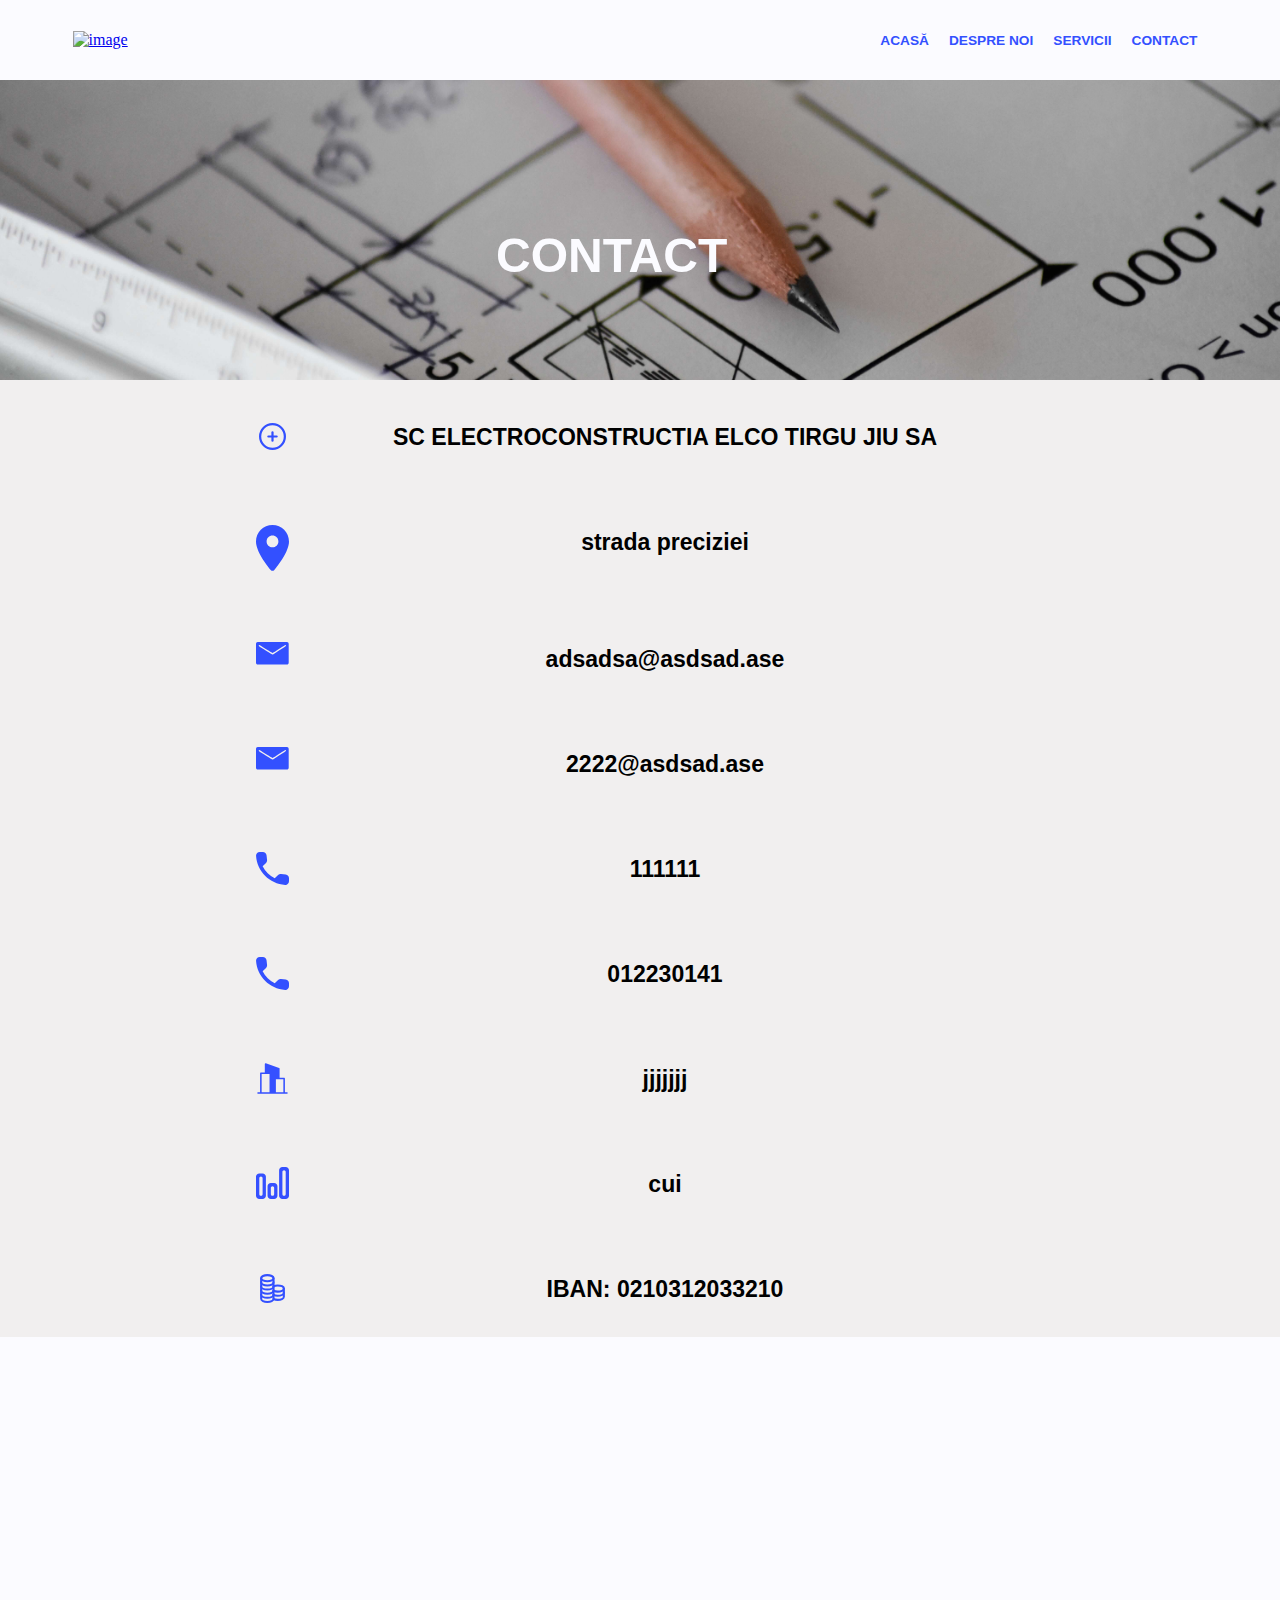
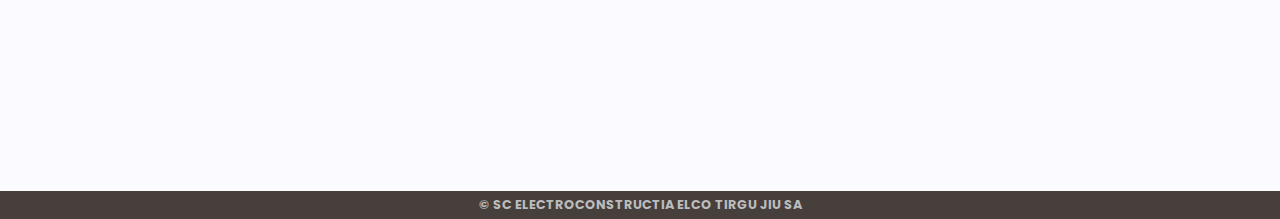
==== contact.html @ d814e2ee "servicii" ====
<!DOCTYPE html>
<html lang="en">
    <head>
        <title>Elco Tg-Jiu</title>
        <link rel="icon" href="files/engineers.png" />

        <link rel="stylesheet" href="css/style.css" />
        <link rel="stylesheet" href="css/header.css" />
        <link rel="stylesheet" href="css/main.css" />
        <link rel="stylesheet" href="css/footer.css" />
        <link rel="stylesheet" href="css/slider.css" />
        <link rel="stylesheet" href="css/button.css" />
        <link rel="stylesheet" href="css/about-main.css" />
        <link rel="stylesheet" href="css/contact-main.css" />

        <meta charset="UTF-8" />
        <meta name="viewport" content="width=device-width, initial-scale=1.0" />
        <link rel="preconnect" href="https://fonts.googleapis.com" />
        <link rel="preconnect" href="https://fonts.gstatic.com" crossorigin />
        <link
            href="https://fonts.googleapis.com/css2?family=Poppins&display=swap"
            rel="stylesheet"
        />
    </head>

    <body>
        <header>
            <div class="header-container">
                <a class="logo-holder" href="index.html">
                    <img src="files/logo-blue-ale.png" alt="image" />
                </a>

                <nav>
                    <ul>
                        <li>
                            <a href="index.html" class="cool-link">ACASĂ</a>
                        </li>
                        <li>
                            <a href="despre-noi.html" class="cool-link"
                                >DESPRE NOI</a
                            >
                        </li>
                        <li>
                            <a href="servicii.html" class="cool-link"
                                >SERVICII</a
                            >
                        </li>
                        <li><a href="#" class="cool-link">CONTACT</a></li>
                    </ul>
                </nav>
            </div>
            <nav></nav>
        </header>

        <main>
            <div class="slideshow-container" id="about-container">
                <div class="mySlides">
                    <div class="text" id="contact-text">
                        <p>CONTACT</p>
                    </div>
                    <img src="files/contact.jpg" alt="image" />
                </div>
            </div>

            <div class="info-holder">
                <div>
                    <img src="files/plus.svg" alt="svg" />
                    <h2>SC ELECTROCONSTRUCTIA ELCO TIRGU JIU SA</h2>
                </div>

                <div>
                    <img src="files/location.svg" alt="svg" />
                    <h2>strada preciziei</h2>
                </div>

                <div>
                    <img src="files/email.svg" alt="svg" />
                    <h2>adsadsa@asdsad.ase</h2>
                </div>

                <div>
                    <img src="files/email.svg" alt="svg" />
                    <h2>2222@asdsad.ase</h2>
                </div>

                <div>
                    <img src="files/phone.svg" alt="svg" />
                    <h2>111111</h2>
                </div>

                <div>
                    <img src="files/phone.svg" alt="svg" />
                    <h2>012230141</h2>
                </div>

                <div>
                    <img src="files/card.svg" alt="svg" />
                    <h2>jjjjjjj</h2>
                </div>

                <div>
                    <img src="files/stats.svg" alt="svg" />
                    <h2>cui</h2>
                </div>

                <div>
                    <img src="files/money.svg" alt="svg" />
                    <h2>IBAN: 0210312033210</h2>
                </div>
            </div>

            <iframe
                src="https://www.google.com/maps/embed?pb=!1m18!1m12!1m3!1d1537.7078019479795!2d23.27278899051746!3d45.02150512789219!2m3!1f0!2f0!3f0!3m2!1i1024!2i768!4f13.1!3m3!1m2!1s0x474d8a755a49585d%3A0xfb2e484bbc6eb516!2sElectroconstructia%20Elco%20Targu%20Jiu%20SA!5e0!3m2!1sen!2sro!4v1680884508476!5m2!1sen!2sro"
                loading="lazy"
                referrerpolicy="no-referrer-when-downgrade"
                id="maps"
            ></iframe>
        </main>

        <footer>
            <h2>© SC ELECTROCONSTRUCTIA ELCO TIRGU JIU SA</h2>
        </footer>
    </body>
</html>
---- css/style.css ----
:root {
    --logo-blue: #3350ff;
    --my-white: #fbfbff;
}

* {
    box-sizing: border-box;
    margin: 0;
    padding: 0;
    /* font: inherit; */
}

html,
body {
    /* overflow: hidden; */
    min-width: 100%;
    height: 100%;
    background-color: var(--my-white);
}

html:focus-within {
    scroll-behavior: smooth;
}

ul {
    list-style: none;
}

body {
    text-rendering: optimizeSpeed;
}

#my-white {
    background-color: var(--my-white);
}

#my-gray {
    background-color: #f1efef;
}
---- css/header.css ----
header {
    /* background-color: #32312e; */
    background-color: var(--my-white);
    height: 80px;
    overflow: hidden;
}

.header-container {
    max-width: 91vw;
    margin: 0 auto;
    padding: 0 15px;
    display: flex;
    justify-content: space-between;
    align-items: center;
    height: 100%;
    overflow: hidden;
}

header ul {
    display: flex;
}

header > .header-container > nav > ul > li > a {
    text-decoration: none !important;
    padding-bottom: 1px;
    margin: 0 10px;
    font-family: "Open Sans", sans-serif;
    font-size: calc(6px + 0.6vw);
    color: var(--logo-blue);
    /* color: rgb(252, 233, 18); */
    font-weight: 600;
    text-transform: uppercase;
}

@media only screen and (max-width: 800px) {
    header > .header-container > nav > ul > li > a {
        margin: 0 6px;
        font-size: 11px;
    }
}

.cool-link {
    display: inline-block;
}

.cool-link::after {
    content: "";
    display: block;
    width: 0;
    height: 1px;
    /* background: #fffcf2; */
    background: var(--logo-blue);
    transition: width 0.4s;
}

.cool-link:hover::after {
    width: 100%;
}

.logo-holder {
    display: flex;
    justify-content: center;
    align-items: center;
}

.logo-holder img {
    max-width: 150px;
    margin: 0;
    padding: 0;
    /* object-fit: contain; */
}
---- css/main.css ----
main {
    overflow: hidden;
    /* display: gird; */
}

.cards-holder {
    padding-top: 20px;
    display: flex;
    justify-content: space-around;
    align-items: center;
    flex-wrap: wrap;
}

.card {
    display: grid;
    grid-template-columns: 80px 230px;
    padding: 20px;
    padding-top: 35px;
    height: 500px;
}

.card-image {
    width: 70px;
}

.card-text-holder {
    padding-left: 5px;
    font-family: sans-serif;
    font-family: "Poppins", sans-serif;

    text-align: center;
}

.card-text-holder > h2 {
    font-size: calc(19px + 1vw);
    font-weight: 600;
    /* color: rgb(84 128 232); */
    color: var(--logo-blue);
}

.card-text-holder > p {
    padding-top: 5px;
}
.main-about-holder {
    display: grid;
    min-height: 100px;
    grid-template-columns: 1fr 1fr;
    background: #f1efef;
}

@media only screen and (max-width: 800px) {
    .main-about-holder {
        display: flex;
        justify-content: center;
        flex-direction: column;
        grid-template-columns: none;
        align-items: center;
    }
}

.main-aux-holder {
    justify-self: center;
    align-self: center;
    display: flex;
    flex-direction: column;
    justify-items: center;
    align-items: center;
}

@media only screen and (max-width: 800px) {
    #change-order {
        order: 9;
    }
}

.main-about-holder img {
    max-width: calc(220px + 30vw);
    padding: 40px;
    justify-self: center;
}

.main-about-holder article {
    display: flex;
    flex-direction: column;
    justify-content: center;
    align-items: center;
    max-width: 400px;
    padding-top: 30px;
}

.main-about-holder h1 {
    text-align: center;
    font-size: calc(10px + 1vw);
    font-family: sans-serif;
    font-weight: bold;
    padding-top: 8px;
    padding-bottom: 13px;
    color: var(--logo-blue);
}

.main-about-holder h2 {
    text-align: center;
    font-size: calc(7px + 1vw);
    font-family: "Poppins", sans-serif;
}

.contact-us {
    display: flex;
    flex-direction: row;
    flex-flow: row;
    justify-content: center;
    align-items: center;
    justify-items: center;
    padding-top: 15px;
    padding-bottom: 15px;
}

.contact-us h2 {
    padding-left: 15px;
    padding-right: 10px;
    font-family: "Poppins", sans-serif;
}

.contact-us a {
    padding-left: 10px;
    padding-right: 15px;
}
---- css/footer.css ----
footer {
    background-color: #463f3b;
    display: flex;
    flex-direction: row;
    flex-flow: row;
    align-items: center;
    justify-items: center;
    justify-content: space-around;
    /* min-height: 100px; */
}

footer h2 {
    text-align: center;
    font-size: calc(2.5px + 0.8vw);
    padding-top: 5px;
    padding-bottom: 5px;
    color: rgb(188, 188, 188);
    font-family: "Poppins", sans-serif;
}
---- css/slider.css ----
.mySlides {
    display: none;
    position: relative;
}

.slideshow-container {
    display: block;
    position: relative;
    margin: 0;
    padding: 0;
    min-width: 300px !important;
    width: 100%;
    background-color: #bdd9ff;
    /* #8dbdff */
    overflow: hidden;
}

.slideshow-container img {
    width: 100%;
    vertical-align: middle;
    overflow: hidden;
    height: 89vh;
    /* max-height: 600px; */
    object-fit: cover;
    min-height: 300px;
    /* max-width: 100vw; */
}

.text {
    display: inline;
    color: var(--my-white);
    font-size: max(calc(25px + 1.8vw), 35px);
    font-family: sans-serif;
    /* font-family: "Poppins", sans-serif; */
    font-weight: 600;
    padding: 0;
    margin: 0;
    position: absolute;
    left: 5vw;
    bottom: 80px;
    max-width: 500px;
}

.text > p {
    margin-bottom: 7px;
    max-width: 500px;
}

.fade {
    animation-name: fade;
    animation-duration: 6.5s;
    animation-timing-function: ease;
}

@keyframes fade {
    0% {
        opacity: 0.09;
    }
    30% {
        opacity: 1;
    }
    70% {
        opacity: 1;
    }
    100% {
        opacity: 0.09;
    }
}
---- css/button.css ----
.my_button {
    align-items: center;
    background-color: #f1efef;
    background-color: rgb(84 128 232 / 29%);
    background-color: #93c4fd59;
    border-radius: 12px;
    box-shadow: transparent 0 0 0 3px, rgba(18, 18, 18, 0.1) 0 6px 20px;
    box-sizing: border-box;
    color: var(--logo-blue);
    cursor: pointer;
    display: inline-flex;
    flex: 1 1 auto;
    font-family: Inter, sans-serif;
    font-size: calc(7px + 0.6vw);
    font-weight: 550;
    justify-content: center;
    line-height: 1;
    margin: 15px;
    outline: none;
    padding: 1rem 1.2rem;
    text-align: center;
    text-decoration: none;
    transition: box-shadow 0.2s, -webkit-box-shadow 0.2s;
    white-space: nowrap;
    border: 0;
    user-select: none;
    -webkit-user-select: none;
    touch-action: manipulation;
}

.my_button:hover {
    box-shadow: #121212 0 0 0 2px, transparent 0 0 0 0;
}

#bt-cnt {
    max-width: 300px;
}
---- css/about-main.css ----
#about-container {
    display: flex;
    flex-direction: column;
    align-items: center !important;
    justify-content: center !important;
}

#about-container .mySlides {
    display: block;
}

#about-container img {
    max-height: 200px !important;
    width: 100vw;
}

#about-container .text {
    left: calc(40% - 4rem);
    bottom: 30%;
}

@media only screen and (max-width: 800px) {
    #change-order {
        order: 9;
    }
}
---- css/contact-main.css ----
#contact-text {
    left: calc(40% - 1rem) !important;
}

.info-holder {
    background-color: #f1efef;
    display: flex;
    flex-direction: column;
    align-items: center;
}

.info-holder img {
    margin-right: 20px;
    width: 33px;
}

.info-holder h2 {
    display: inline;
    font-family: sans-serif;
    text-align: center;
    line-height: 35px;
    font-size: max(calc(1.8vw), 15px);
}

.info-holder > div {
    width: 60vw;
    padding-top: 40px;
    padding-bottom: 30px;
    display: grid;
    grid-template-columns: 50px 1fr;
}

#maps {
    border: 0;
    padding: 70px;
    width: 100%;
    height: 450px;
    /* background-color: #f1efef; */
}
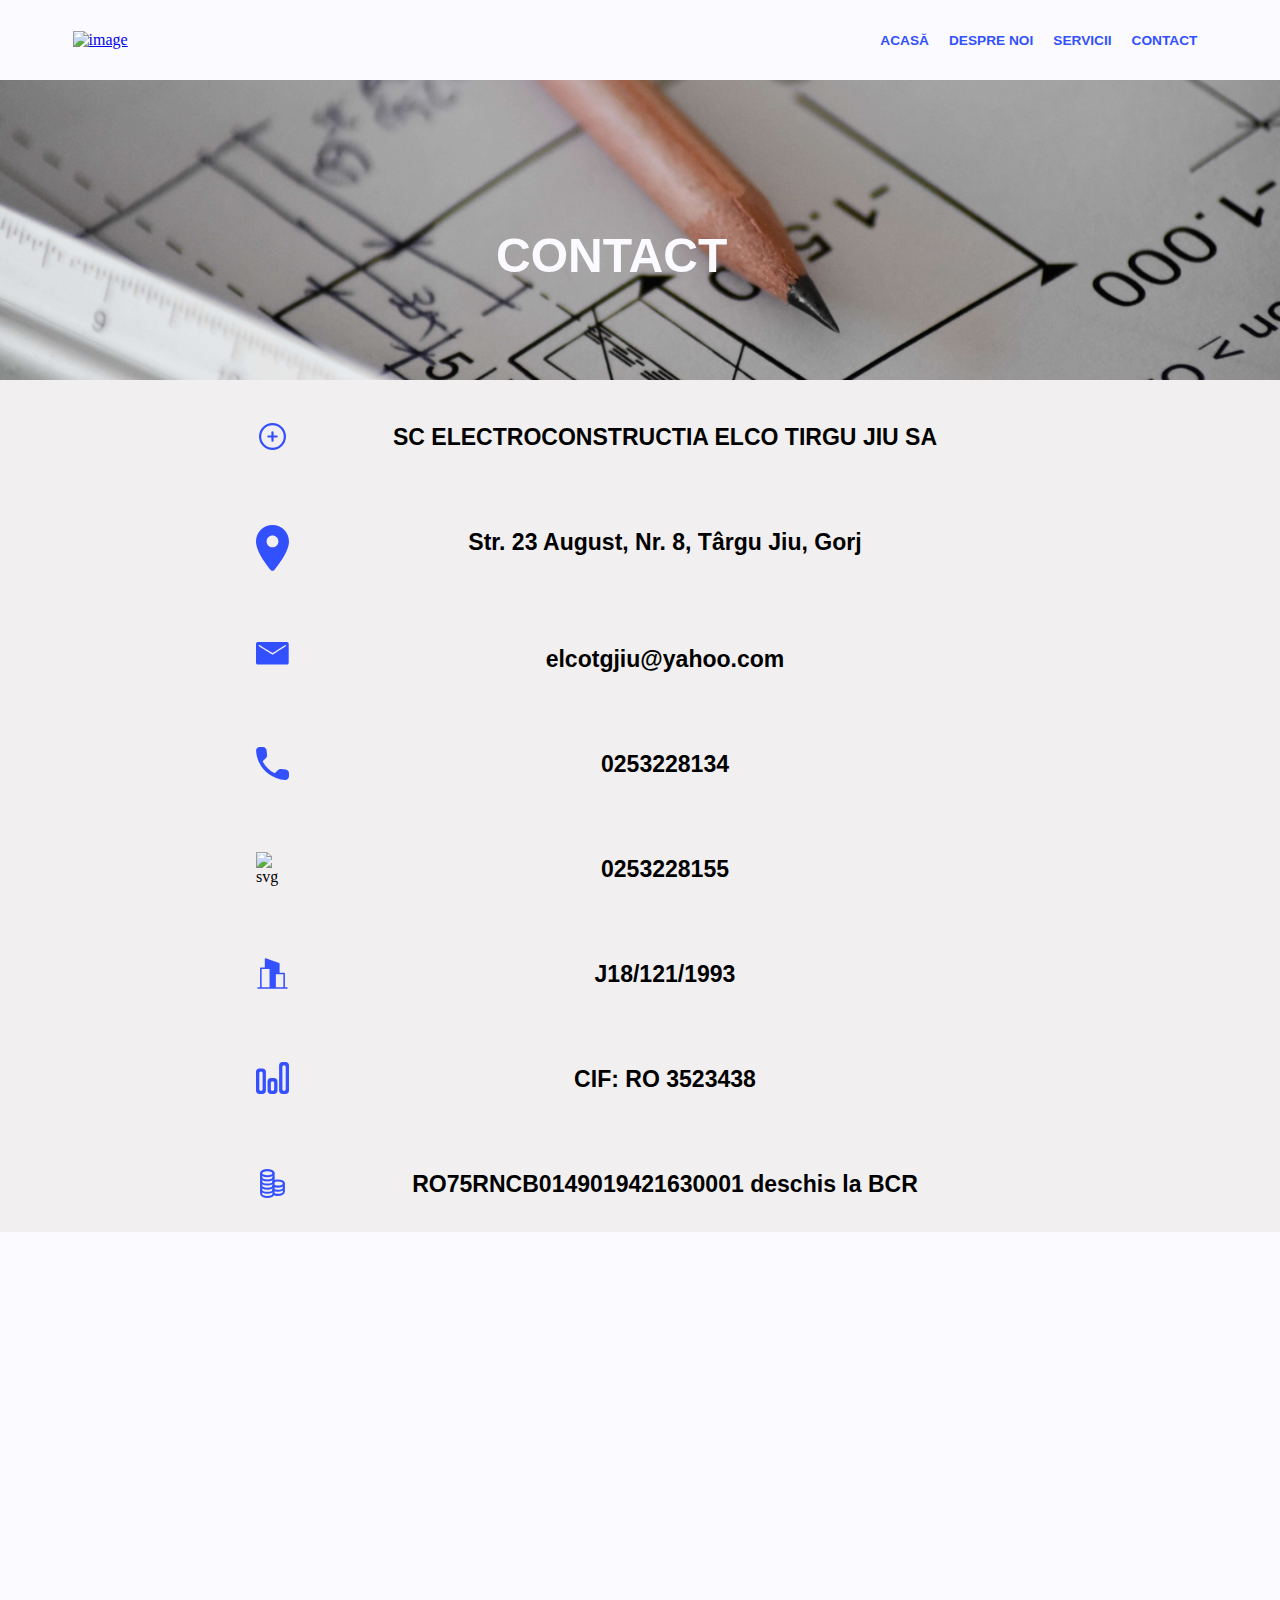
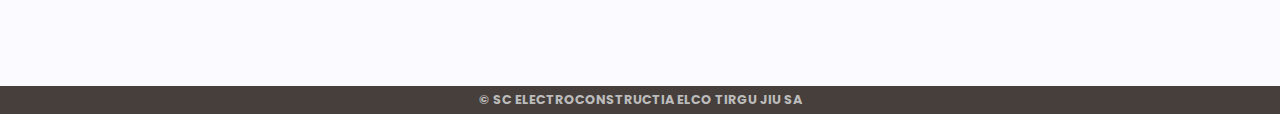
==== commit f12cb6c2: "cc" ====
--- a/contact.html
+++ b/contact.html
@@ -24,6 +24,8 @@
     </head>
 
     <body>
+        <div id="preloader"></div>
+
         <header>
             <div class="header-container">
                 <a class="logo-holder" href="index.html">
@@ -70,42 +72,37 @@
 
                 <div>
                     <img src="files/location.svg" alt="svg" />
-                    <h2>strada preciziei</h2>
+                    <h2>Str. 23 August, Nr. 8, Târgu Jiu, Gorj</h2>
                 </div>
 
                 <div>
                     <img src="files/email.svg" alt="svg" />
-                    <h2>adsadsa@asdsad.ase</h2>
-                </div>
-
-                <div>
-                    <img src="files/email.svg" alt="svg" />
-                    <h2>2222@asdsad.ase</h2>
+                    <h2>elcotgjiu@yahoo.com</h2>
                 </div>
 
                 <div>
                     <img src="files/phone.svg" alt="svg" />
-                    <h2>111111</h2>
+                    <h2>0253228134</h2>
                 </div>
 
                 <div>
-                    <img src="files/phone.svg" alt="svg" />
-                    <h2>012230141</h2>
+                    <img src="files/fax.svg" alt="svg" />
+                    <h2>0253228155</h2>
                 </div>
 
                 <div>
                     <img src="files/card.svg" alt="svg" />
-                    <h2>jjjjjjj</h2>
+                    <h2>J18/121/1993</h2>
                 </div>
 
                 <div>
                     <img src="files/stats.svg" alt="svg" />
-                    <h2>cui</h2>
+                    <h2>CIF: RO 3523438</h2>
                 </div>
 
                 <div>
                     <img src="files/money.svg" alt="svg" />
-                    <h2>IBAN: 0210312033210</h2>
+                    <h2>RO75RNCB0149019421630001 deschis la BCR</h2>
                 </div>
             </div>
 
@@ -120,5 +117,6 @@
         <footer>
             <h2>© SC ELECTROCONSTRUCTIA ELCO TIRGU JIU SA</h2>
         </footer>
+        <script src="js/preloader.js"></script>
     </body>
 </html>
--- a/css/style.css
+++ b/css/style.css
@@ -37,3 +37,12 @@
 #my-gray {
     background-color: #f1efef;
 }
+
+#preloader {
+    background: #f1f1f1 url(../files/loader.gif) no-repeat center center;
+    height: 100vh;
+    width: 100%;
+    position: fixed;
+    z-index: 100;
+    overflow: hidden;
+}
--- a/css/about-main.css
+++ b/css/about-main.css
@@ -24,3 +24,22 @@
         order: 9;
     }
 }
+
+.main-aux-holder h2 {
+    text-align: justify !important;
+    font-size: 17px;
+}
+
+.main-aux-holder article {
+    max-width: 550px !important;
+    margin-left: 50px;
+    margin-right: 50px;
+}
+
+.about-about {
+    padding-bottom: 30px !important;
+}
+
+.about-about img {
+    min-width: 500px !important;
+}
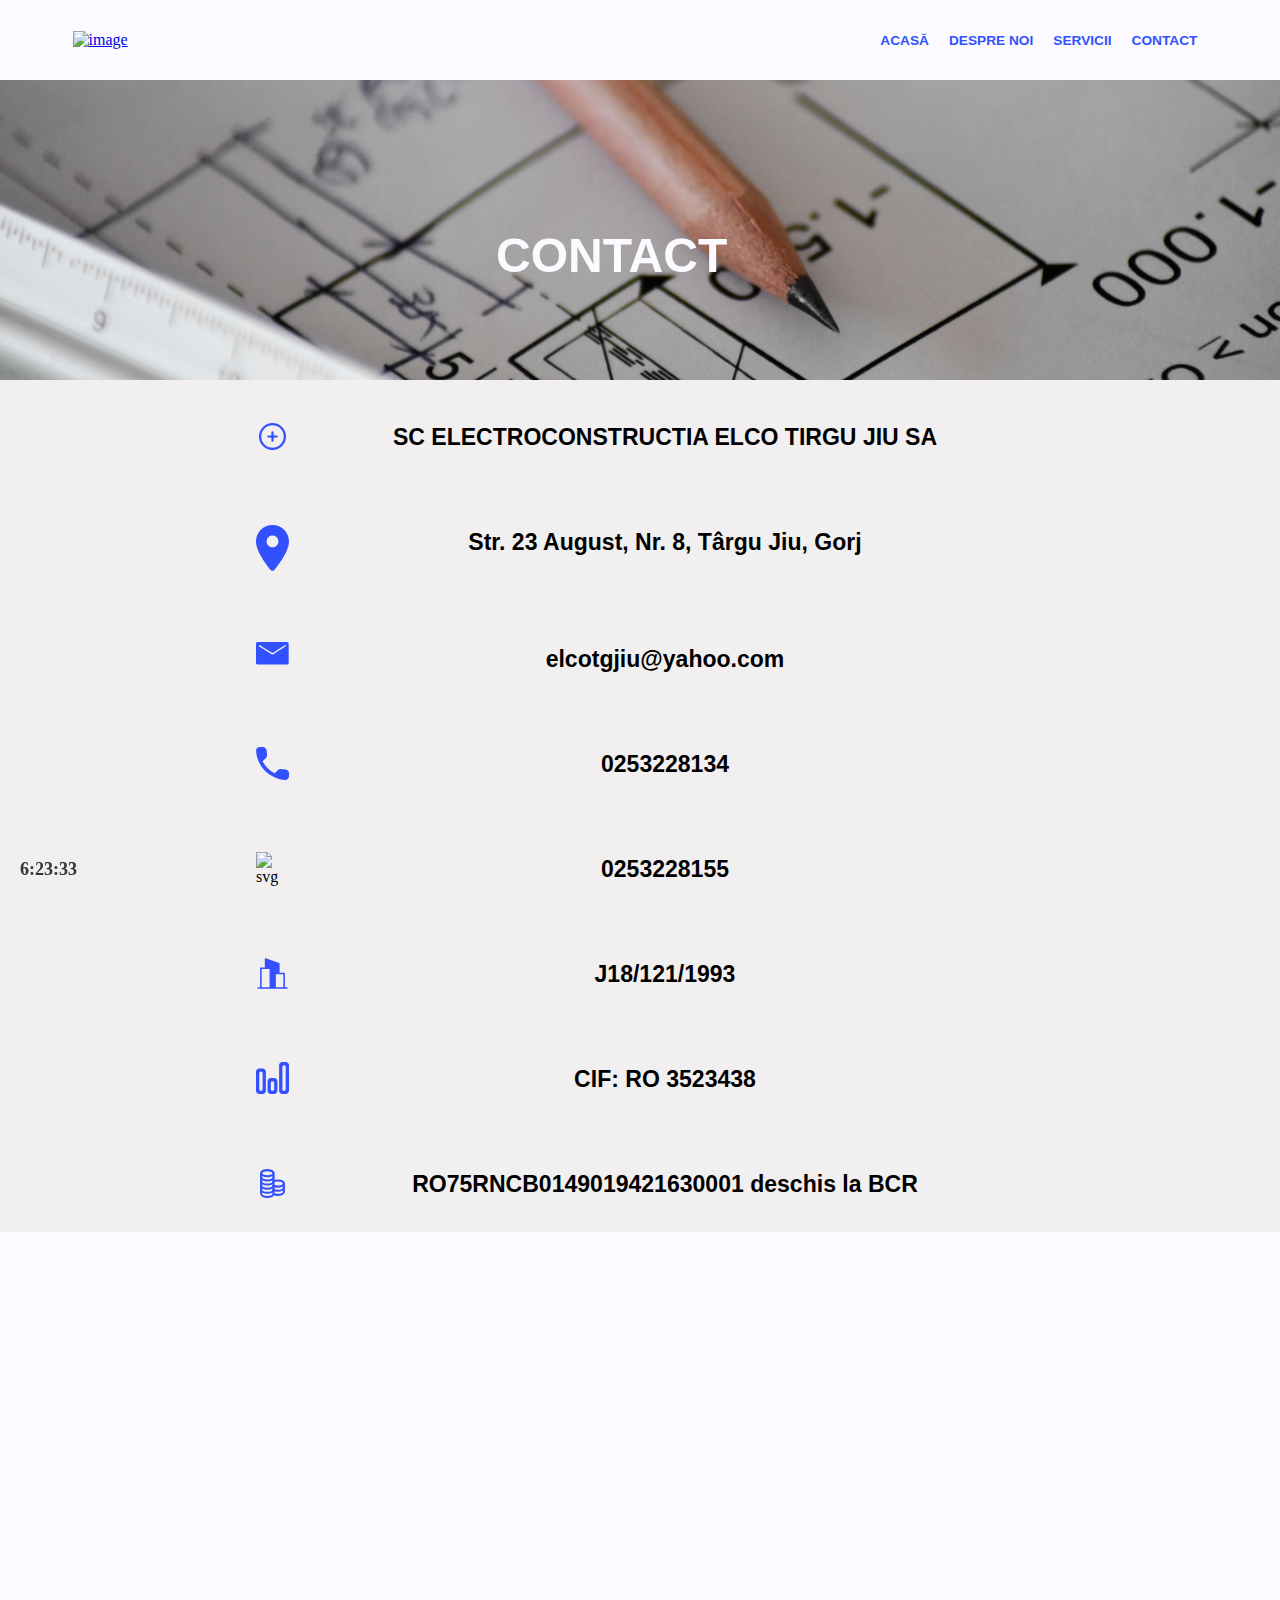
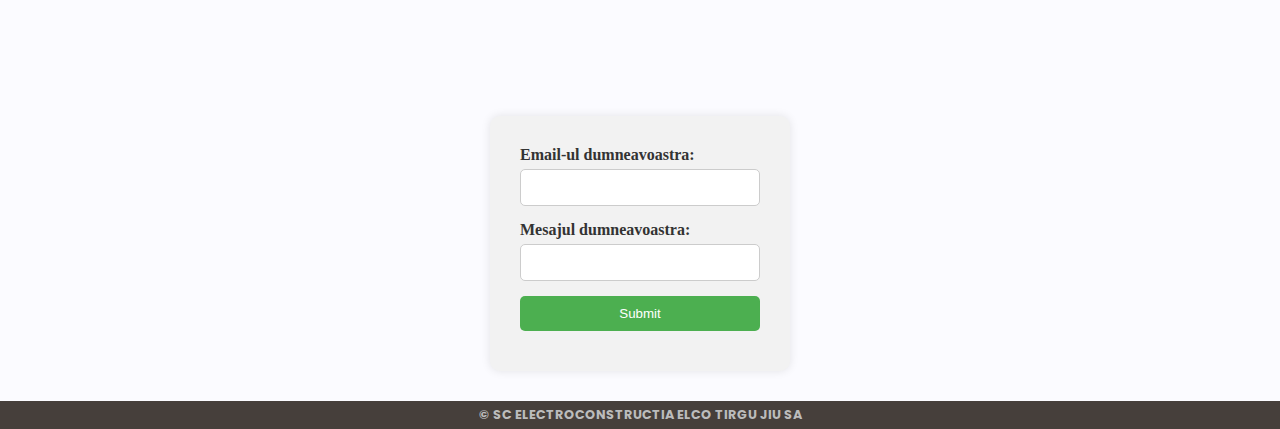
==== commit 7e285fcf: "time and email" ====
--- a/contact.html
+++ b/contact.html
@@ -1,5 +1,5 @@
 <!DOCTYPE html>
-<html lang="en">
+<html lang="ro">
     <head>
         <title>Elco Tg-Jiu</title>
         <link rel="icon" href="files/engineers.png" />
@@ -12,6 +12,7 @@
         <link rel="stylesheet" href="css/button.css" />
         <link rel="stylesheet" href="css/about-main.css" />
         <link rel="stylesheet" href="css/contact-main.css" />
+        <link rel="stylesheet" href="css/form.css" />
 
         <meta charset="UTF-8" />
         <meta name="viewport" content="width=device-width, initial-scale=1.0" />
@@ -112,11 +113,29 @@
                 referrerpolicy="no-referrer-when-downgrade"
                 id="maps"
             ></iframe>
+
+            <form
+                id="my-form"
+                action="https://formspree.io/f/mqkoopnz"
+                method="POST"
+            >
+                <label>Email-ul dumneavoastra:</label>
+                <input type="email" name="email" id="email-input" />
+                <label>Mesajul dumneavoastra:</label>
+                <input type="text" name="message" />
+                <button id="my-form-button">Submit</button>
+                <p id="my-form-status"></p>
+            </form>
         </main>
 
         <footer>
             <h2>© SC ELECTROCONSTRUCTIA ELCO TIRGU JIU SA</h2>
         </footer>
+        <button id="backToTopBtn">↑</button>
+        <span id="current-time"></span>
+
         <script src="js/preloader.js"></script>
+        <script src="js/fixed.js"></script>
+        <script src="js/email.js"></script>
     </body>
 </html>
--- a/css/style.css
+++ b/css/style.css
@@ -7,12 +7,10 @@
     box-sizing: border-box;
     margin: 0;
     padding: 0;
-    /* font: inherit; */
 }
 
 html,
 body {
-    /* overflow: hidden; */
     min-width: 100%;
     height: 100%;
     background-color: var(--my-white);
@@ -46,3 +44,28 @@
     z-index: 100;
     overflow: hidden;
 }
+
+#backToTopBtn {
+    display: none;
+    position: fixed;
+    bottom: 20px;
+    right: 20px;
+    width: 50px;
+    height: 50px;
+    background-color: var(--logo-blue);
+    color: var(--my-white);
+    border-radius: 50%;
+    text-align: center;
+    line-height: 10px;
+    cursor: pointer;
+    font-size: 24px;
+}
+
+#current-time {
+    position: fixed;
+    bottom: 20px;
+    left: 20px;
+    font-size: 18px;
+    font-weight: bold;
+    color: #333;
+}
--- a/css/header.css
+++ b/css/header.css
@@ -27,7 +27,6 @@
     font-family: "Open Sans", sans-serif;
     font-size: calc(6px + 0.6vw);
     color: var(--logo-blue);
-    /* color: rgb(252, 233, 18); */
     font-weight: 600;
     text-transform: uppercase;
 }
--- a/css/main.css
+++ b/css/main.css
@@ -48,7 +48,7 @@
     background: #f1efef;
 }
 
-@media only screen and (max-width: 800px) {
+@media only screen and (max-width: 1200px) {
     .main-about-holder {
         display: flex;
         justify-content: center;
@@ -67,16 +67,30 @@
     align-items: center;
 }
 
-@media only screen and (max-width: 800px) {
+@media only screen and (max-width: 1200px) {
     #change-order {
         order: 9;
     }
 }
+@media only screen and (max-width: 500px) {
+    .main-about-holder img {
+        min-width: 450px !important;
+    }
+}
+
+.card-text-holder p {
+    text-align: justify;
+}
 
 .main-about-holder img {
-    max-width: calc(220px + 30vw);
+    width: 80%;
+    height: 100%;
+    max-height: 380px;
     padding: 40px;
+    margin: 20px;
     justify-self: center;
+    min-width: 500px;
+    max-width: 50vw;
 }
 
 .main-about-holder article {
@@ -111,8 +125,8 @@
     justify-content: center;
     align-items: center;
     justify-items: center;
-    padding-top: 15px;
-    padding-bottom: 15px;
+    padding-top: 25px;
+    padding-bottom: 25px;
 }
 
 .contact-us h2 {
@@ -125,3 +139,10 @@
     padding-left: 10px;
     padding-right: 15px;
 }
+
+#myh2 {
+    text-align: justify;
+    font-size: 19px;
+    margin-left: 20px;
+    margin-right: 20px;
+}
--- a/css/about-main.css
+++ b/css/about-main.css
@@ -28,6 +28,7 @@
 .main-aux-holder h2 {
     text-align: justify !important;
     font-size: 17px;
+    padding: 30px 0px;
 }
 
 .main-aux-holder article {
@@ -40,6 +41,6 @@
     padding-bottom: 30px !important;
 }
 
-.about-about img {
+/* .about-about img {
     min-width: 500px !important;
-}
+} */
--- a/css/contact-main.css
+++ b/css/contact-main.css
@@ -20,6 +20,7 @@
     text-align: center;
     line-height: 35px;
     font-size: max(calc(1.8vw), 15px);
+    /* asda */
 }
 
 .info-holder > div {
--- a/css/form.css
+++ b/css/form.css
@@ -0,0 +1,58 @@
+#my-form {
+    width: 300px;
+    margin: 30px auto;
+    padding: 30px;
+    background-color: #f2f2f2;
+    border-radius: 10px;
+    box-shadow: 0px 0px 10px rgba(0, 0, 0, 0.1);
+}
+
+/* Form labels */
+#my-form label {
+    display: block;
+    margin-bottom: 5px;
+    font-weight: bold;
+    color: #333;
+}
+
+/* Form input fields */
+#my-form input[type="email"],
+#my-form input[type="text"] {
+    width: 100%;
+    padding: 10px;
+    margin-bottom: 15px;
+    border: 1px solid #ccc;
+    border-radius: 5px;
+    background-color: #fff;
+    transition: border-color 0.3s ease;
+}
+
+#my-form input[type="email"]:focus,
+#my-form input[type="text"]:focus {
+    border-color: #80bdff;
+}
+
+/* Submit button */
+#my-form-button {
+    display: block;
+    width: 100%;
+    padding: 10px;
+    background-color: #4caf50;
+    color: #fff;
+    border: none;
+    border-radius: 5px;
+    cursor: pointer;
+    transition: background-color 0.3s ease;
+}
+
+#my-form-button:hover {
+    background-color: #45a049;
+}
+
+/* Form status message */
+#my-form-status {
+    margin-top: 10px;
+    text-align: center;
+    font-weight: bold;
+    color: #333;
+}
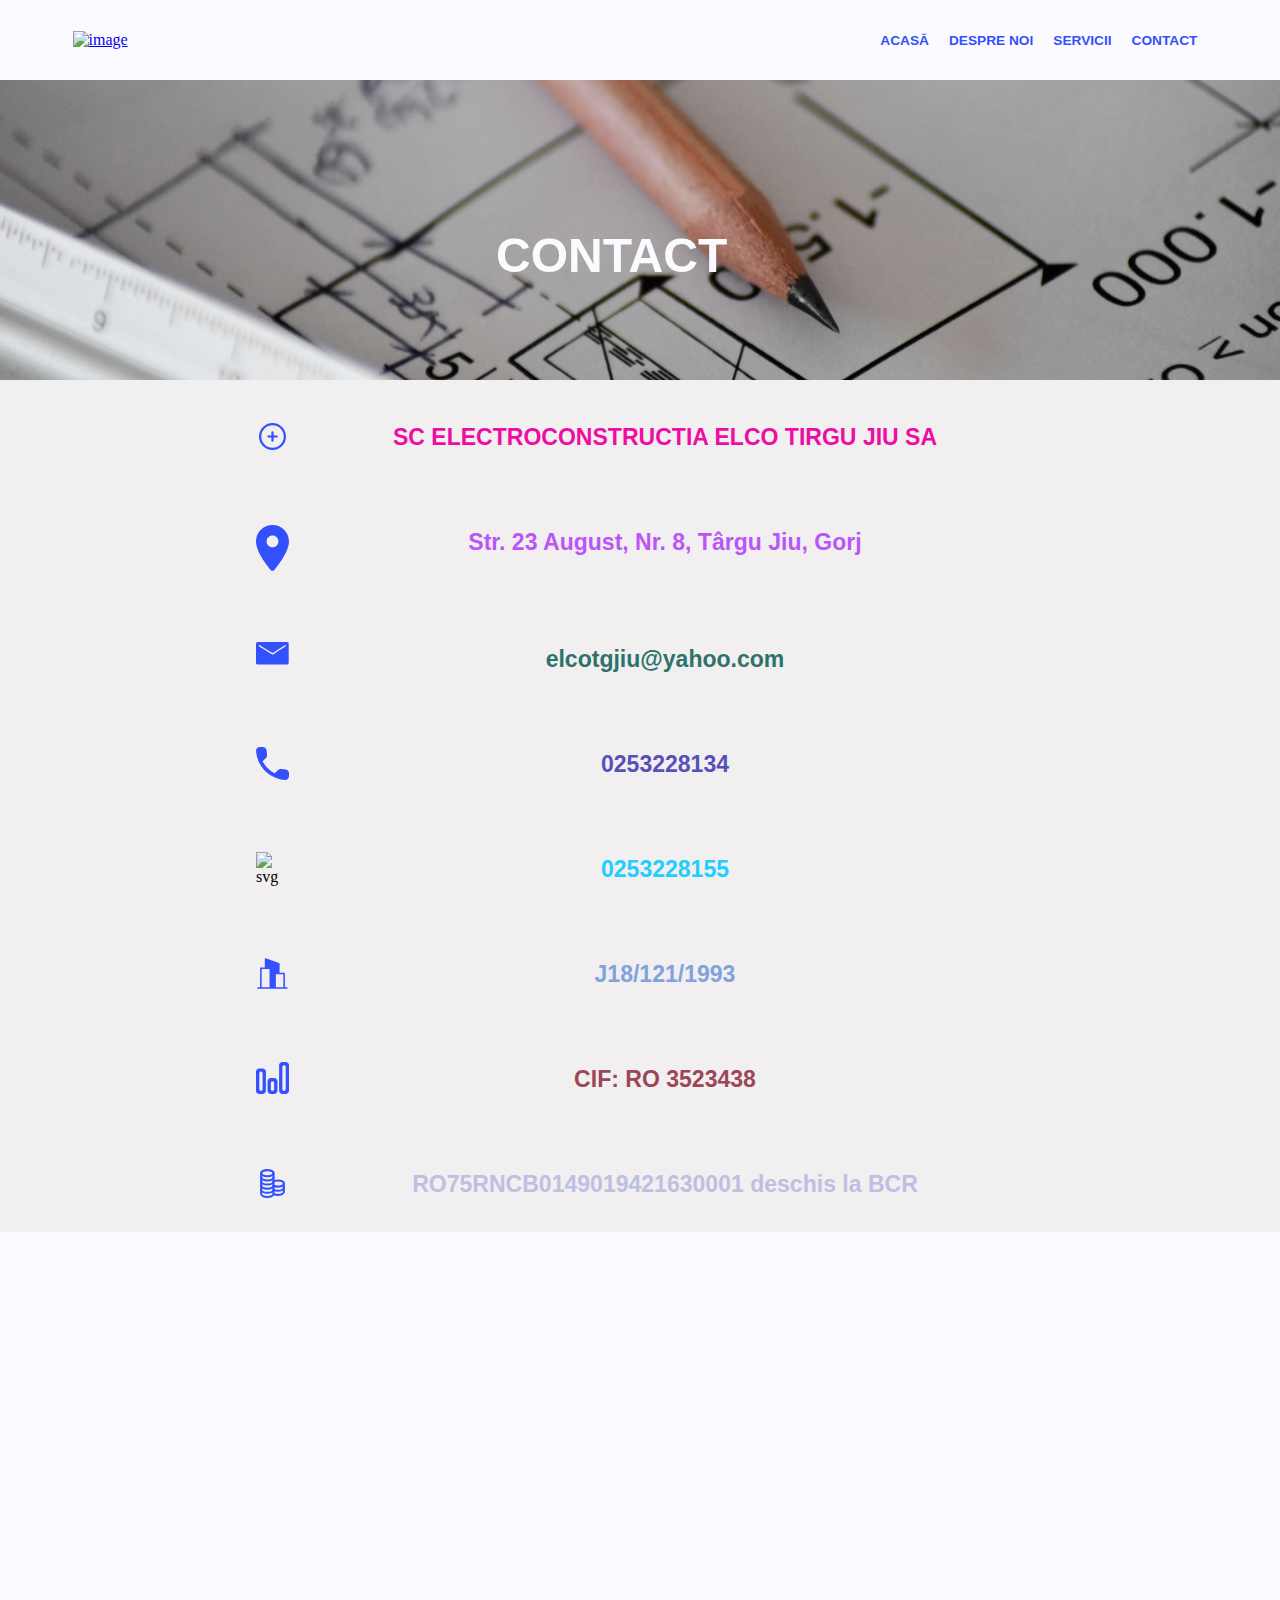
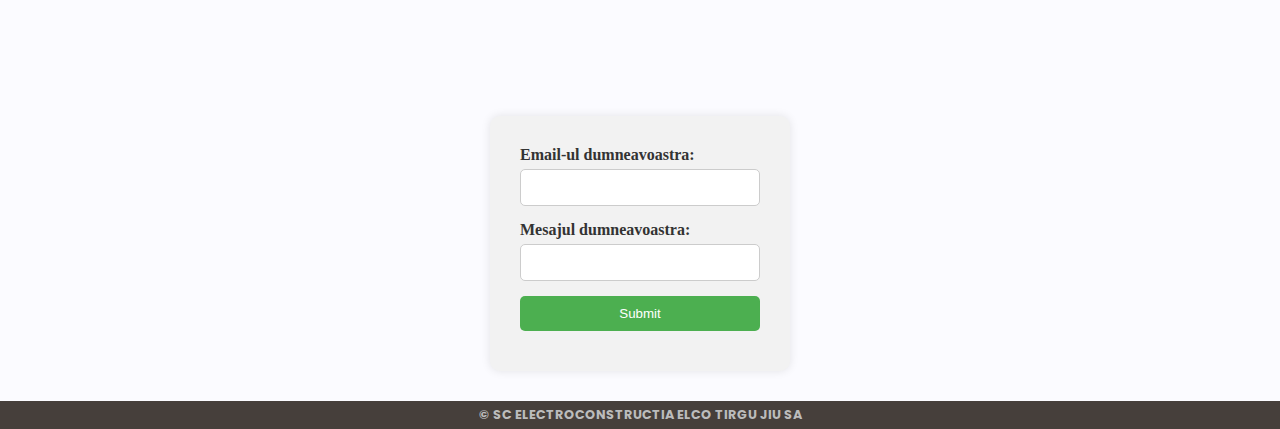
==== commit c8f2c88a: "random color and local storage" ====
--- a/contact.html
+++ b/contact.html
@@ -137,5 +137,6 @@
         <script src="js/preloader.js"></script>
         <script src="js/fixed.js"></script>
         <script src="js/email.js"></script>
+        <script src="js/else.js"></script>
     </body>
 </html>
